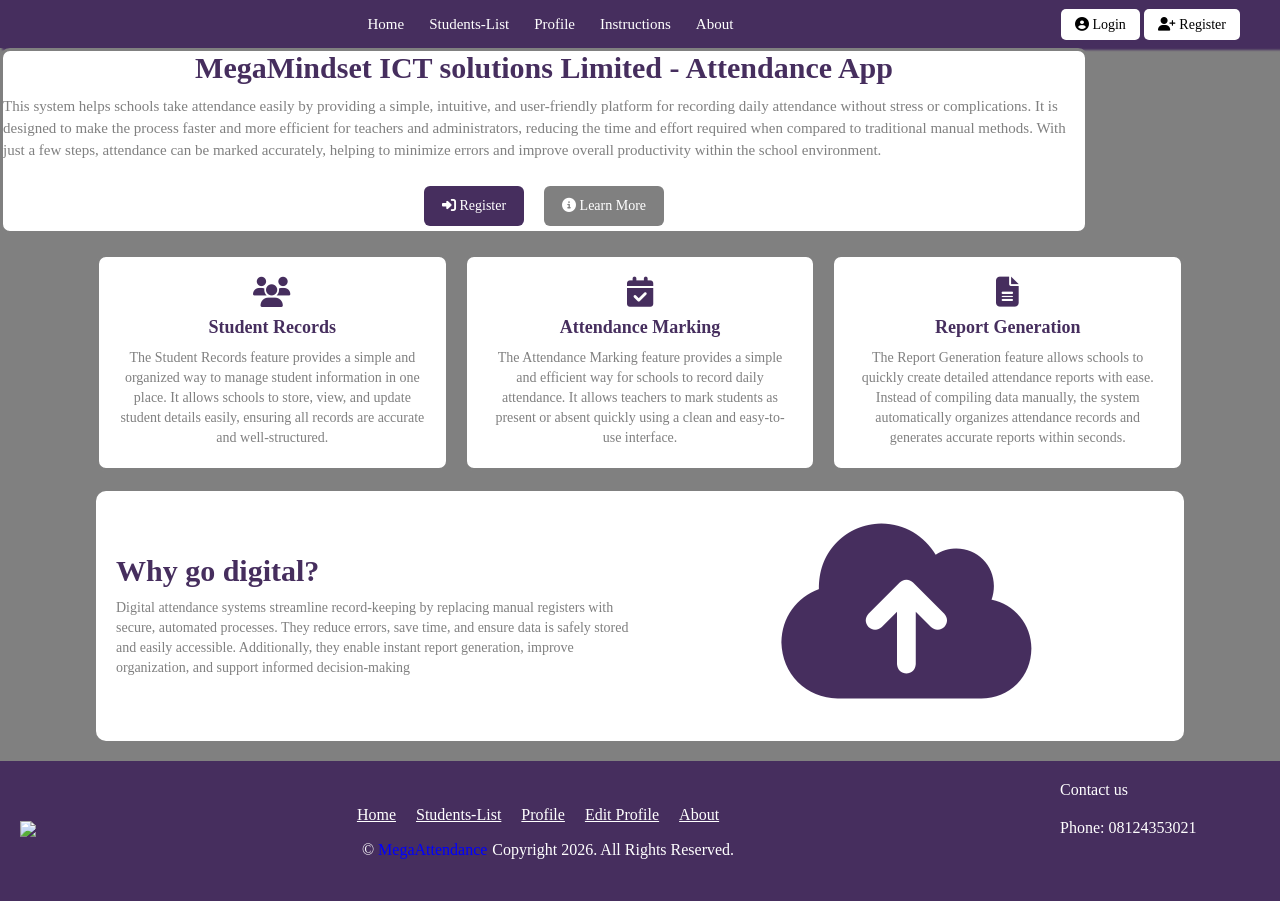
==== index.html @ f1411fb8 "commit to merge" ====
<!DOCTYPE html>
<html lang="en">

<head>
  <meta charset="UTF-8">
  <meta name="viewport" content="width=device-width, initial-scale=1.0">
  <title>MegaMindset ICT solutions Limited - Attendance App</title>
  <!-- SEO Meta Tags -->
  <meta name="description"
    content="Welcome to SIWES Attendance Management System, a smart solution for tracking and managing student attendance efficiently.">

  <meta name="keywords"
    content="Attendance System, SIWES, Student Attendance, Management System, Nigeria, School Project">

  <meta name="author" content="SIWES Student Development Team">

  <meta name="robots" content="index, follow">

  <!-- Open Graph (for social media sharing) -->
  <meta property="og:title" content="SIWES Attendance Management System">
  <meta property="og:description"
    content="A smart system developed by students to manage and track attendance efficiently.">
  <meta property="og:type" content="website">
  <meta property="og:url" content="http://localhost:5500/index.html">
  <meta property="og:image" content="/images/preview.png">
  <link rel="stylesheet" href="/css/index.css">
  <link rel="stylesheet" href="https://cdnjs.cloudflare.com/ajax/libs/font-awesome/6.5.0/css/all.min.css">
  <link rel="stylesheet" href="/fontawesome/css/all.css">
</head>

<body>

  <nav class="navbar">

    <div class="logo">
      <img src="/images/logo-dark.png" alt="" />
    </div>

    <div class="nav-links">
      <a href="index.html">Home</a>
      <a href="students_list.html">Students-List</a>
      <a href="profile.html">Profile</a>
      <a href="instructions.html">Instructions</a>
      <a href="about.html">About</a>
    </div>

    <div class="auth-buttons">
      <a href="login.html" class="login"><i class="fa fa-user-circle" aria-hidden="true"></i> Login</a>
      <a href="register.html" class="register"><i class="fa fa-user-plus" aria-hidden="true"></i> Register</a>
    </div>

  </nav>


  <section class="hero">
    <h1>MegaMindset ICT solutions Limited - Attendance App</h1>
    <p>
      This system helps schools take attendance easily by providing a simple, intuitive, and user-friendly platform for
      recording daily attendance without stress or complications. It is designed to make the process faster and more
      efficient for teachers and administrators, reducing the time and effort required when compared to traditional
      manual methods. With just a few steps, attendance can be marked accurately, helping to minimize errors and improve
      overall productivity within the school environment.

    </p>

    <div class="buttons">
      <a href="register.html" class="btn btn-primary">
        <i class="fa-solid fa-right-to-bracket"></i> Register
      </a>

      <a href="about.html" class="btn btn-secondary">
        <i class="fa-solid fa-circle-info"></i> Learn More
      </a>
    </div>
  </section>

  <section class="features">
    <div class="feature-box">
      <i class="fa-solid fa-users"></i>
      <h3>Student Records</h3>
      <p>The Student Records feature provides a simple and organized way to manage student information in one place. It
        allows schools to store, view, and update student details easily, ensuring all records are accurate and
        well-structured.

    </div>

    <div class="feature-box">
      <i class="fa-solid fa-calendar-check"></i>
      <h3>Attendance Marking</h3>
      <p>The Attendance Marking feature provides a simple and efficient way for schools to record daily attendance. It
        allows teachers to mark students as present or absent quickly using a clean and easy-to-use interface.

      </p>
    </div>

    <div class="feature-box">
      <i class="fa-solid fa-file-lines"></i>
      <h3>Report Generation</h3>
      <p>The Report Generation feature allows schools to quickly create detailed attendance reports with ease. Instead
        of compiling data manually, the system automatically organizes attendance records and generates accurate reports
        within seconds.
      </p>
    </div>
  </section>


  <section class="why">
    <div class="left-side">
      <h2>Why go digital?</h2>
      <p>
        Digital attendance systems streamline record-keeping by replacing manual registers with secure, automated
        processes. They reduce errors, save time, and ensure data is safely stored and easily accessible. Additionally,
        they enable instant report generation, improve organization, and support informed decision-making
    </div>

    <div class="right-side">
      <i class="fa fa-cloud-upload" aria-hidden="true"></i>
    </div>
  </section>
  <div class="footer-d">
    <div><img src="./images/logo-dark.png" class="img-f" /></div>
    <div class="footer-last">
      <div class="footer-d1">
        <a href="index.html">Home</a>
        <a href="students_list.html">Students-List</a>
        <a href="profile.html">Profile</a>
        <a href="edit_profile.html">Edit Profile</a>
        <a href="about.html">About</a>
      </div>
      <div class="footer-d2">
        <p>© <span>MegaAttendance</span>Copyright 2026. All Rights Reserved.</p>
      </div>
    </div>
    <div class="footer-space">
      <p>Contact us</p>
      <p>Phone: 08124353021</p>
    </div>

  </div>





</body>

</html>
---- css/index.css ----
@import url('config.css');
@import url('navbar.css');

* {
  margin: 0;
  padding: 0;
  box-sizing: border-box;
}

body {
  background: var(--secondary-color);
}

.hero {
  background: white;
  width: 85%;
  border-radius: 10px;
  border: 3px solid var(--secondary-color);
  display: flex;
  flex-direction: column;
  align-items: center;
}

.hero h1 {
  color: var(--primary-color);
  font-size: 30px;
  margin-bottom: 10px;
}

.hero p {
  color: var(--secondary-color);
  font-size: 15px;
  line-height: 22px;
}


.buttons {
  margin-top: 20px;
}

.btn {
  display: inline-block;
  text-decoration: none;
  padding: 12px 18px;
  margin: 5px;
  border-radius: 6px;
  font-size: 14px;
}

.btn-primary {
  background: var(--primary-color);
  color: white;
}

.btn-secondary {
  background: var(--secondary-color);
  color: white;
}

.btn-primary:hover {
  background: #2f1f3f;
}

.btn-secondary:hover {
  background: #555555;
}

.features {
  width: 85%;
  margin: 20px auto;
  display: flex;
  gap: 15px;
}

.feature-box {
  background: white;
  width: 33.3%;
  padding: 20px;
  border-radius: 10px;
  border: 3px solid var(--secondary-color);
  text-align: center;
}

.feature-box:hover {
  transform: translateY(-5px);
  transition: transform 0.3s ease;
}


.feature-box i {
  font-size: 30px;
  color: var(--primary-color);
  margin-bottom: 10px;
}

.feature-box h3 {
  color: var(--primary-color);
  margin-bottom: 10px;
  font-size: 18px;
}

.feature-box p {
  font-size: 14px;
  color: var(--secondary-color);
  line-height: 20px;
}

.why {
  width: 85%;
  margin: 20px auto;
  display: flex;
  gap: 15px;
  background-color: white;
  padding: 20px;
  justify-content: space-between;
  border-radius: 10px;
  align-items: center;
}

.left-side {
  width: 50%;
}

.left-side h2 {
  color: var(--primary-color);
  font-size: 30px;
  margin-bottom: 10px;
}

.left-side p {
  font-size: 14px;
  color: var(--secondary-color);
  line-height: 20px;
}

.right-side {
  width: 50%;
  display: flex;
  justify-content: center;
}

.right-side i {
  font-size: 200px;
  color: var(--primary-color);
  margin-bottom: 10px;
}

.footer-d {
  display: flex;
  padding: 20px;
  background-color: var(--primary-color);
  flex-direction: row;
  justify-content: left;
  align-items: center;
  justify-content: space-evenly;
}

.img-f {
  height: 80px;
}

.footer-d1 {
  display: flex;
  justify-content: space-between;
  height: 30px;
  margin-bottom: 5px;
}

.footer-d1 a {
  margin-right: 20px;
  color: white
}

.footer-d2 {
  height: 30px;
  color: white;
}

.footer-d2 span {
  color: blue;
  margin-right: 5px
}

.footer-last {
  display: flex;
  flex-direction: column;
  justify-content: center;
  align-items: center;
  padding: 20px 5px 5px 5px;
  width: 600px;
  margin-left: auto;
  margin-right: auto;
}

.footer-space {
  width: 200px;
  height: 100px;
  color: white
}

.footer-space p {
  margin-bottom: 20px;
  ;
}
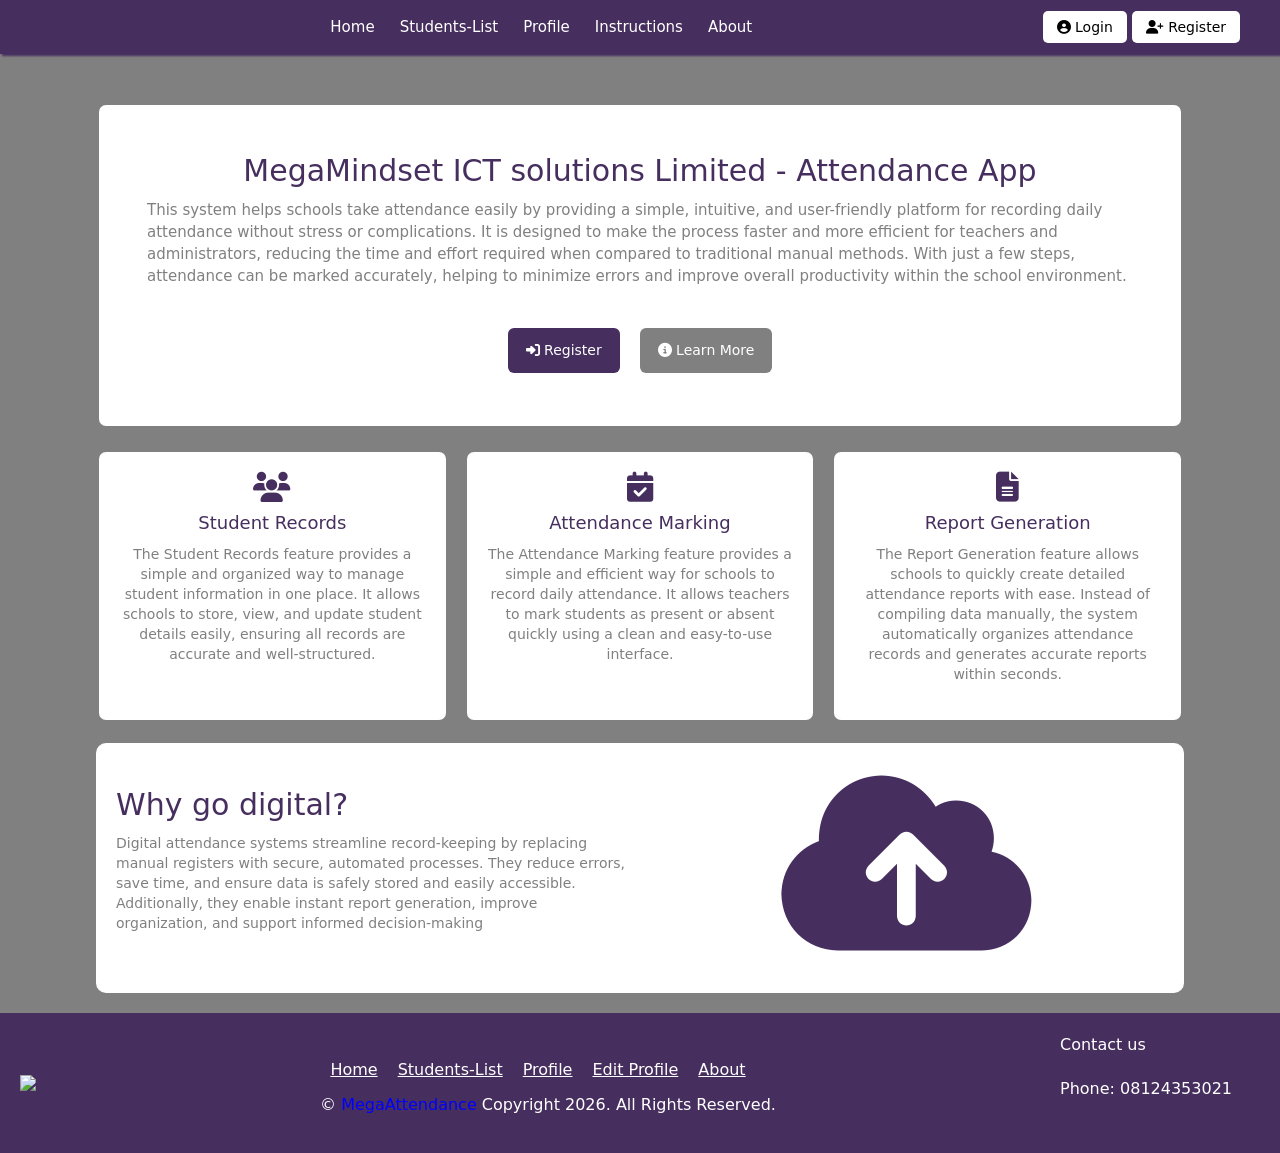
==== commit 00e8dd4a: "Merge branch 'megaminded:main' into main" ====
--- a/index.html
+++ b/index.html
@@ -23,6 +23,7 @@
   <meta property="og:type" content="website">
   <meta property="og:url" content="http://localhost:5500/index.html">
   <meta property="og:image" content="/images/preview.png">
+  <link rel="stylesheet" href="/bootstrap/bootstrap.css">
   <link rel="stylesheet" href="/css/index.css">
   <link rel="stylesheet" href="https://cdnjs.cloudflare.com/ajax/libs/font-awesome/6.5.0/css/all.min.css">
   <link rel="stylesheet" href="/fontawesome/css/all.css">
@@ -52,7 +53,7 @@
   </nav>
 
 
-  <section class="hero">
+  <section class="hero mx-auto mt-5 p-5">
     <h1>MegaMindset ICT solutions Limited - Attendance App</h1>
     <p>
       This system helps schools take attendance easily by providing a simple, intuitive, and user-friendly platform for
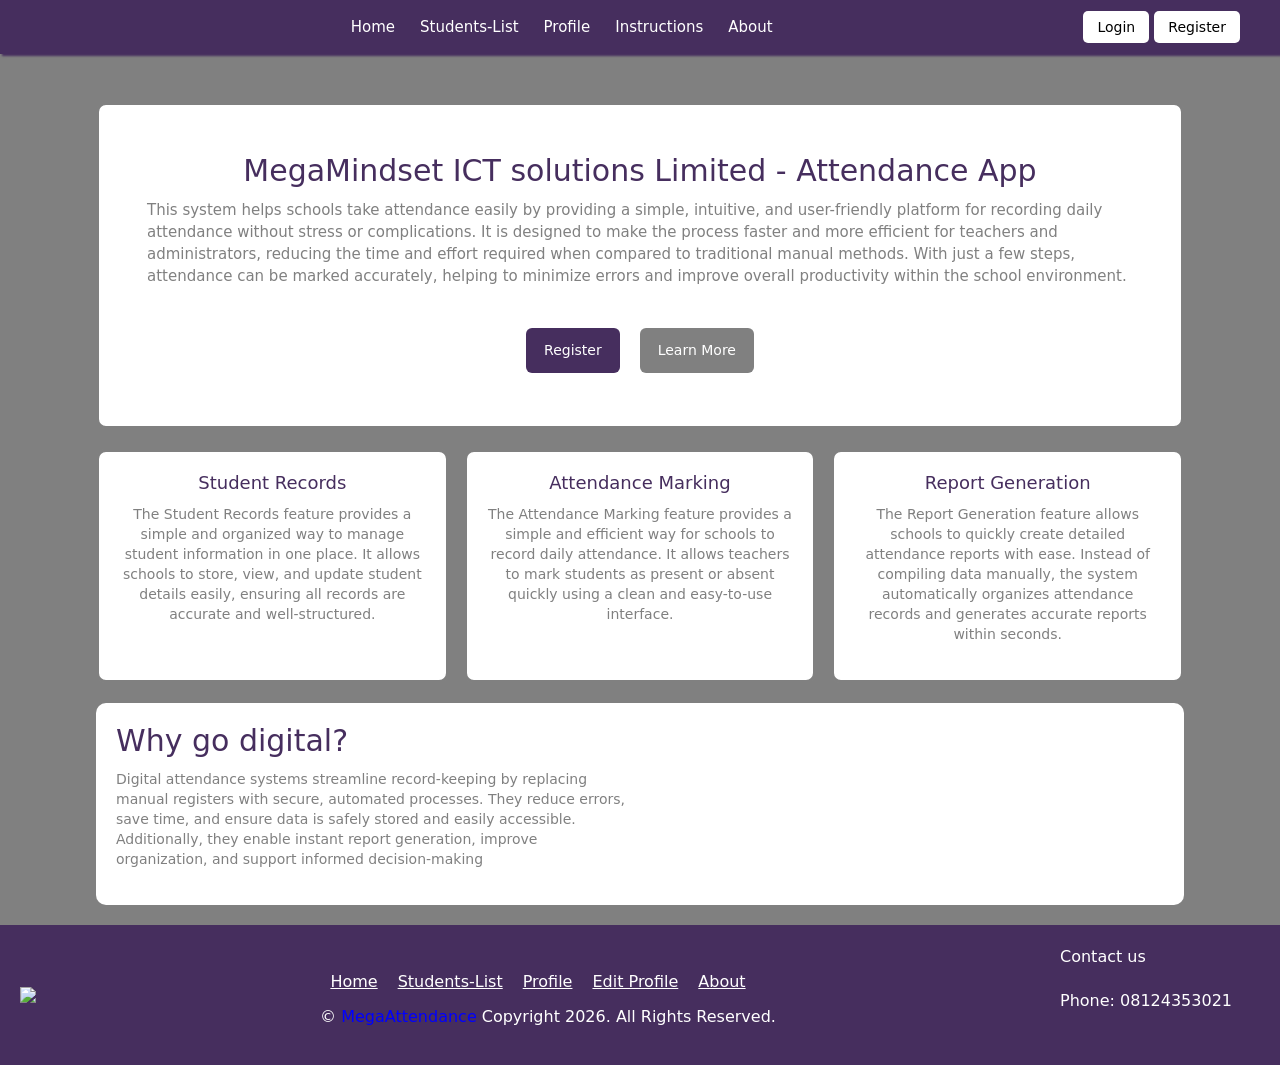
==== commit 6bc2057b: "b" ====
--- a/index.html
+++ b/index.html
@@ -25,7 +25,6 @@
   <meta property="og:image" content="/images/preview.png">
   <link rel="stylesheet" href="/bootstrap/bootstrap.css">
   <link rel="stylesheet" href="/css/index.css">
-  <link rel="stylesheet" href="https://cdnjs.cloudflare.com/ajax/libs/font-awesome/6.5.0/css/all.min.css">
   <link rel="stylesheet" href="/fontawesome/css/all.css">
 </head>
 
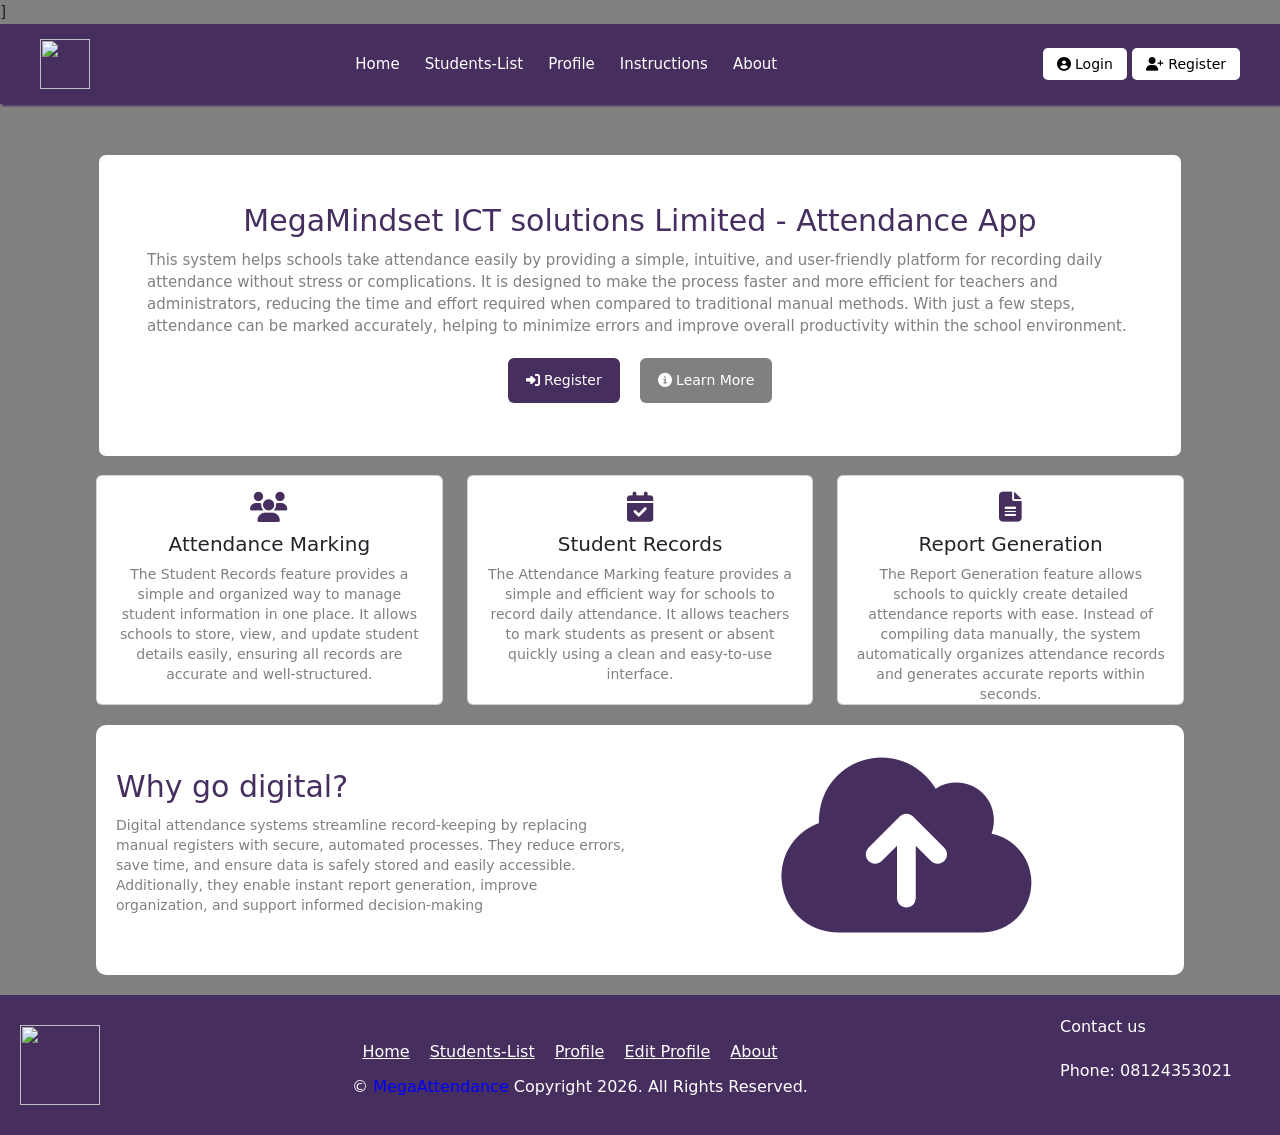
==== commit 5470f34d: "Merge pull request #49 from Omasior/main changed the features cards into bootstrap cards in the inde" ====
--- a/index.html
+++ b/index.html
@@ -1,3 +1,4 @@
+]
 <!DOCTYPE html>
 <html lang="en">
 
@@ -25,6 +26,7 @@
   <meta property="og:image" content="/images/preview.png">
   <link rel="stylesheet" href="/bootstrap/bootstrap.css">
   <link rel="stylesheet" href="/css/index.css">
+  <link rel="stylesheet" href="https://cdnjs.cloudflare.com/ajax/libs/font-awesome/6.5.0/css/all.min.css">
   <link rel="stylesheet" href="/fontawesome/css/all.css">
 </head>
 
@@ -63,7 +65,7 @@
 
     </p>
 
-    <div class="buttons">
+    <div class="buttons ">
       <a href="register.html" class="btn btn-primary">
         <i class="fa-solid fa-right-to-bracket"></i> Register
       </a>
@@ -74,32 +76,52 @@
     </div>
   </section>
 
-  <section class="features">
-    <div class="feature-box">
-      <i class="fa-solid fa-users"></i>
-      <h3>Student Records</h3>
-      <p>The Student Records feature provides a simple and organized way to manage student information in one place. It
-        allows schools to store, view, and update student details easily, ensuring all records are accurate and
-        well-structured.
-
-    </div>
-
-    <div class="feature-box">
-      <i class="fa-solid fa-calendar-check"></i>
-      <h3>Attendance Marking</h3>
-      <p>The Attendance Marking feature provides a simple and efficient way for schools to record daily attendance. It
-        allows teachers to mark students as present or absent quickly using a clean and easy-to-use interface.
-
-      </p>
-    </div>
-
-    <div class="feature-box">
-      <i class="fa-solid fa-file-lines"></i>
-      <h3>Report Generation</h3>
-      <p>The Report Generation feature allows schools to quickly create detailed attendance reports with ease. Instead
-        of compiling data manually, the system automatically organizes attendance records and generates accurate reports
-        within seconds.
-      </p>
+  <section class="features mx-auto mt-3">
+    <div class="row justify-center">
+      <div class="col-sm-4 mb-3 mb-sm-0 ">
+        <div class="card feature-box">
+          <div class="card-body text-align">
+            <i class="fa fa-users" aria-hidden="true fa-10x"></i>
+            <h5 class="card-title">
+              Attendance Marking
+            </h5>
+            <p class="card-text">The Student Records feature provides a simple and organized way to manage
+              student information in one place. It
+              allows schools to store, view, and update student details easily, ensuring all records are
+              accurate and
+              well-structured.</p>
+          </div>
+        </div>
+      </div>
+      <div class="col-sm-4">
+        <div class="card feature-box">
+          <div class="card-body text-align">
+            <i class="fa-solid fa-calendar-check"></i>
+            <h5 class="card-title">
+              Student Records
+            </h5>
+            <p class="card-text">The Attendance Marking feature provides a simple and efficient way for schools
+              to record daily attendance. It
+              allows teachers to mark students as present or absent quickly using a clean and easy-to-use
+              interface.</p>
+          </div>
+        </div>
+      </div>
+      <div class="col-sm-4">
+        <div class="card feature-box">
+          <div class="card-body text-align">
+            <i class="fa-solid fa-file-lines"></i>
+            <h5 class="card-title">
+              Report Generation
+            </h5>
+            <p class="card-text">The Report Generation feature allows schools to quickly create detailed
+              attendance reports with ease. Instead
+              of compiling data manually, the system automatically organizes attendance records and generates
+              accurate reports
+              within seconds.</p>
+          </div>
+        </div>
+      </div>
     </div>
   </section>
 
--- a/css/index.css
+++ b/css/index.css
@@ -20,6 +20,14 @@
   flex-direction: column;
   align-items: center;
 }
+  .justify-center {
+        display: flex;
+        justify-content: center;
+    }
+
+    .text-align {
+        text-align: center;
+    }
 
 .hero h1 {
   color: var(--primary-color);
@@ -35,13 +43,13 @@
 
 
 .buttons {
-  margin-top: 20px;
+  /* margin-top: 20px; */
 }
 
 .btn {
   display: inline-block;
   text-decoration: none;
-  padding: 12px 18px;
+   padding: 12px 18px;
   margin: 5px;
   border-radius: 6px;
   font-size: 14px;
@@ -67,18 +75,21 @@
 
 .features {
   width: 85%;
-  margin: 20px auto;
   display: flex;
   gap: 15px;
 }
 
-.feature-box {
+/* .feature-box {
   background: white;
   width: 33.3%;
   padding: 20px;
   border-radius: 10px;
   border: 3px solid var(--secondary-color);
   text-align: center;
+} */
+
+.feature-box{
+  height: 230px;
 }
 
 .feature-box:hover {
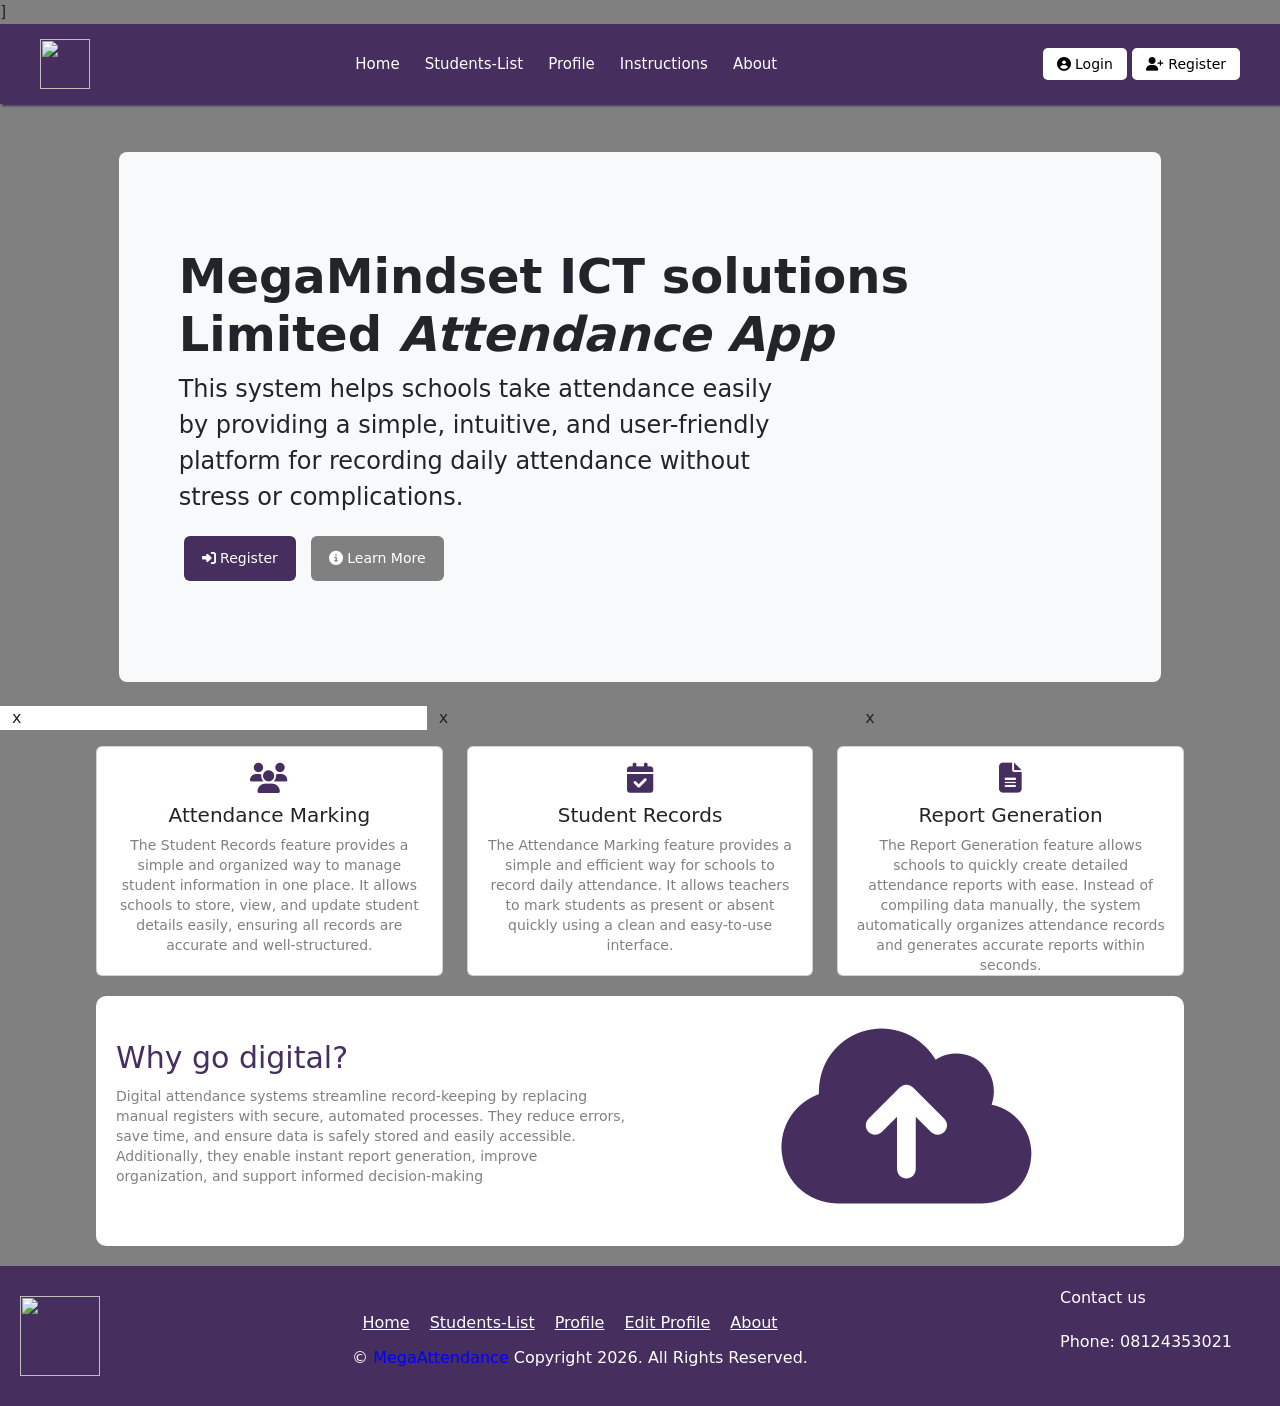
==== commit e6d7361a: "Changed the register page and index page to use BS classes" ====
--- a/index.html
+++ b/index.html
@@ -54,7 +54,7 @@
   </nav>
 
 
-  <section class="hero mx-auto mt-5 p-5">
+  <!-- <section class="hero mx-auto mt-5 p-5">
     <h1>MegaMindset ICT solutions Limited - Attendance App</h1>
     <p>
       This system helps schools take attendance easily by providing a simple, intuitive, and user-friendly platform for
@@ -74,7 +74,43 @@
         <i class="fa-solid fa-circle-info"></i> Learn More
       </a>
     </div>
-  </section>
+  </section> -->
+
+
+  <div class="container-fluid mt-5">
+    <div class="row">
+      <div class="col-sm-12 col-md-10 offset-md-1">
+        <div class="p-5 mb-4 bg-light rounded-3">
+          <div class="container-fluid py-5">
+            <h1 class="display-5 fw-bold">MegaMindset ICT solutions Limited
+              <i>Attendance App</i>
+            </h1>
+            <p class="col-md-8 fs-4">
+              This system helps schools take attendance easily by providing a simple, intuitive, and user-friendly
+              platform for
+              recording daily attendance without stress or complications.
+            </p>
+            <a href="register.html" class="btn btn-primary">
+              <i class="fa-solid fa-right-to-bracket"></i> Register
+            </a>
+
+            <a href="about.html" class="btn btn-secondary">
+              <i class="fa-solid fa-circle-info"></i> Learn More
+            </a>
+          </div>
+        </div>
+      </div>
+    </div>
+
+    <div class="row">
+      <div class="col-sm-12 col-md-4 bg-white">x</div>
+      <div class="col-sm-12 col-md-4">x</div>
+      <div class="col-sm-12 col-md-4">x</div>
+    </div>
+  </div>
+
+
+
 
   <section class="features mx-auto mt-3">
     <div class="row justify-center">
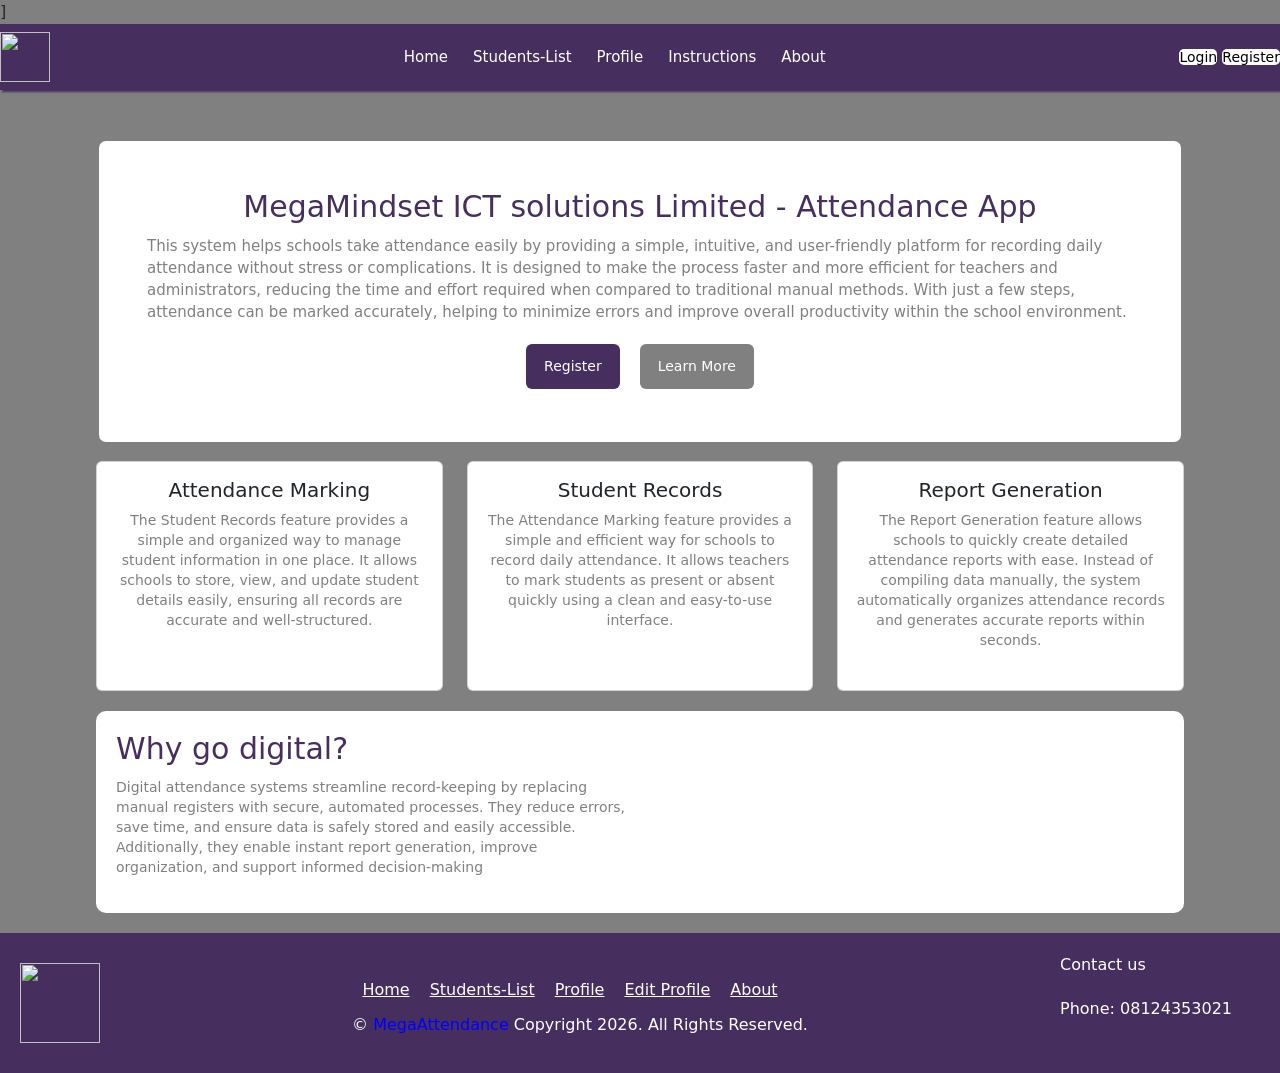
==== commit fbc73048: "real" ====
--- a/index.html
+++ b/index.html
@@ -26,7 +26,6 @@
   <meta property="og:image" content="/images/preview.png">
   <link rel="stylesheet" href="/bootstrap/bootstrap.css">
   <link rel="stylesheet" href="/css/index.css">
-  <link rel="stylesheet" href="https://cdnjs.cloudflare.com/ajax/libs/font-awesome/6.5.0/css/all.min.css">
   <link rel="stylesheet" href="/fontawesome/css/all.css">
 </head>
 
@@ -54,7 +53,7 @@
   </nav>
 
 
-  <!-- <section class="hero mx-auto mt-5 p-5">
+  <section class="hero mx-auto mt-5 p-5">
     <h1>MegaMindset ICT solutions Limited - Attendance App</h1>
     <p>
       This system helps schools take attendance easily by providing a simple, intuitive, and user-friendly platform for
@@ -74,43 +73,7 @@
         <i class="fa-solid fa-circle-info"></i> Learn More
       </a>
     </div>
-  </section> -->
-
-
-  <div class="container-fluid mt-5">
-    <div class="row">
-      <div class="col-sm-12 col-md-10 offset-md-1">
-        <div class="p-5 mb-4 bg-light rounded-3">
-          <div class="container-fluid py-5">
-            <h1 class="display-5 fw-bold">MegaMindset ICT solutions Limited
-              <i>Attendance App</i>
-            </h1>
-            <p class="col-md-8 fs-4">
-              This system helps schools take attendance easily by providing a simple, intuitive, and user-friendly
-              platform for
-              recording daily attendance without stress or complications.
-            </p>
-            <a href="register.html" class="btn btn-primary">
-              <i class="fa-solid fa-right-to-bracket"></i> Register
-            </a>
-
-            <a href="about.html" class="btn btn-secondary">
-              <i class="fa-solid fa-circle-info"></i> Learn More
-            </a>
-          </div>
-        </div>
-      </div>
-    </div>
-
-    <div class="row">
-      <div class="col-sm-12 col-md-4 bg-white">x</div>
-      <div class="col-sm-12 col-md-4">x</div>
-      <div class="col-sm-12 col-md-4">x</div>
-    </div>
-  </div>
-
-
-
+  </section>
 
   <section class="features mx-auto mt-3">
     <div class="row justify-center">
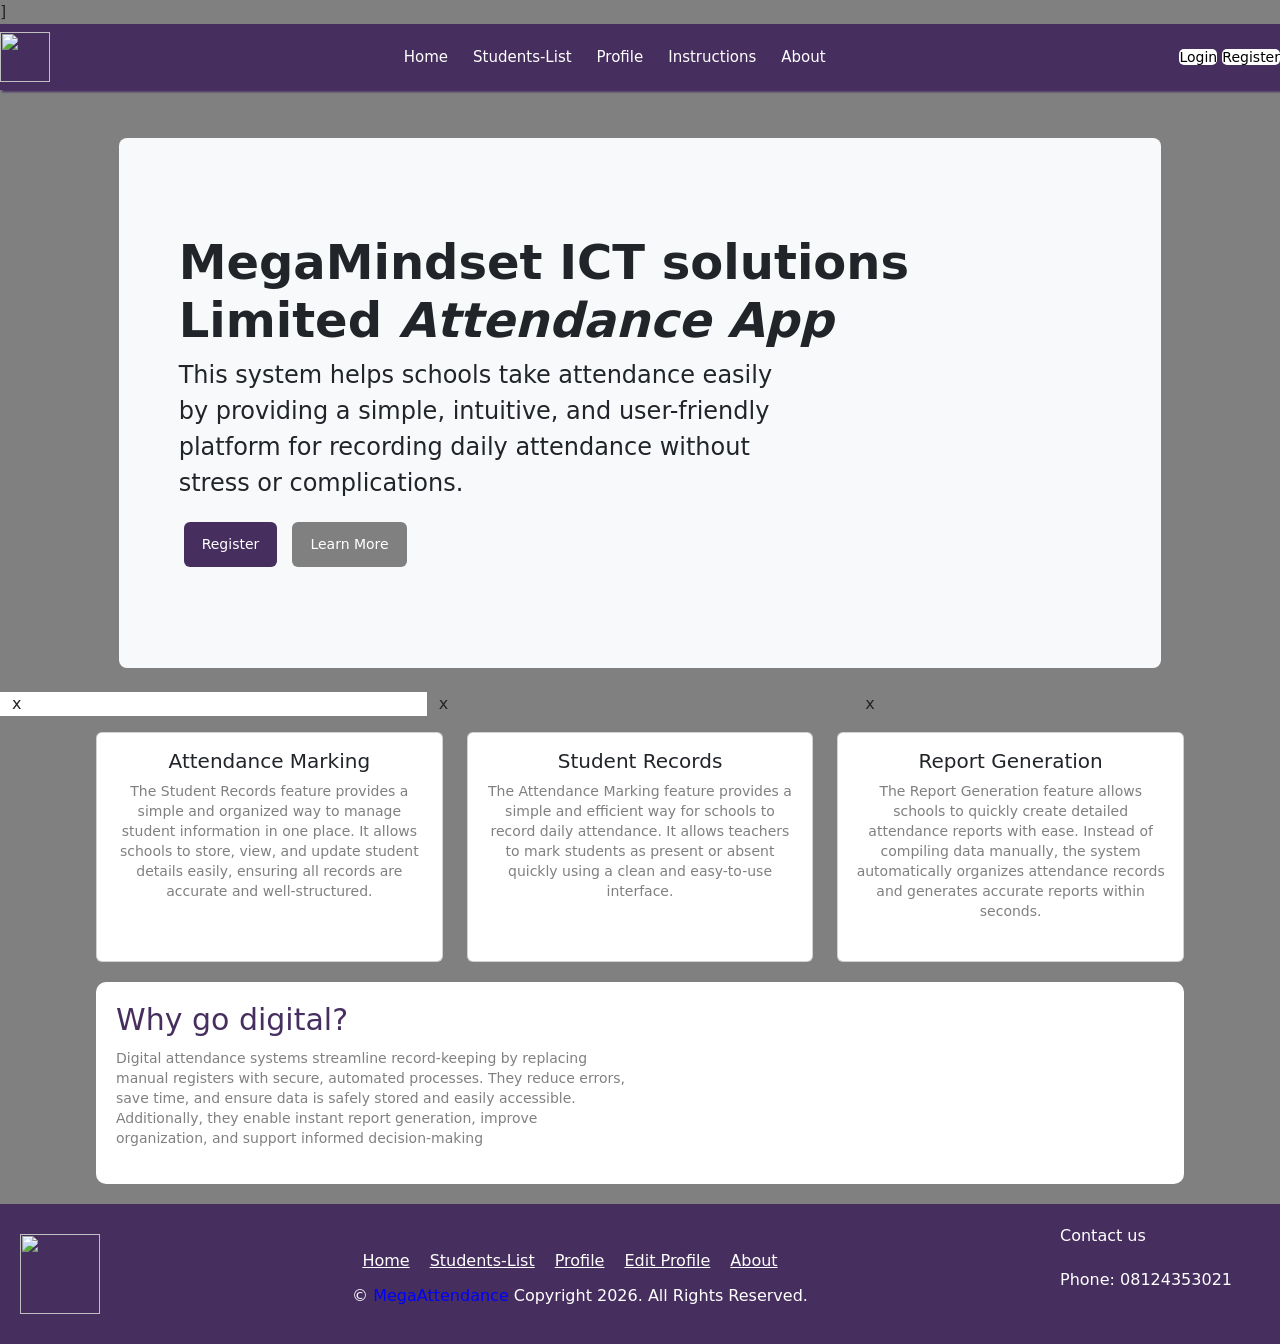
==== commit fd9aad06: "h" ====
--- a/index.html
+++ b/index.html
@@ -53,7 +53,7 @@
   </nav>
 
 
-  <section class="hero mx-auto mt-5 p-5">
+  <!-- <section class="hero mx-auto mt-5 p-5">
     <h1>MegaMindset ICT solutions Limited - Attendance App</h1>
     <p>
       This system helps schools take attendance easily by providing a simple, intuitive, and user-friendly platform for
@@ -73,7 +73,43 @@
         <i class="fa-solid fa-circle-info"></i> Learn More
       </a>
     </div>
-  </section>
+  </section> -->
+
+
+  <div class="container-fluid mt-5">
+    <div class="row">
+      <div class="col-sm-12 col-md-10 offset-md-1">
+        <div class="p-5 mb-4 bg-light rounded-3">
+          <div class="container-fluid py-5">
+            <h1 class="display-5 fw-bold">MegaMindset ICT solutions Limited
+              <i>Attendance App</i>
+            </h1>
+            <p class="col-md-8 fs-4">
+              This system helps schools take attendance easily by providing a simple, intuitive, and user-friendly
+              platform for
+              recording daily attendance without stress or complications.
+            </p>
+            <a href="register.html" class="btn btn-primary">
+              <i class="fa-solid fa-right-to-bracket"></i> Register
+            </a>
+
+            <a href="about.html" class="btn btn-secondary">
+              <i class="fa-solid fa-circle-info"></i> Learn More
+            </a>
+          </div>
+        </div>
+      </div>
+    </div>
+
+    <div class="row">
+      <div class="col-sm-12 col-md-4 bg-white">x</div>
+      <div class="col-sm-12 col-md-4">x</div>
+      <div class="col-sm-12 col-md-4">x</div>
+    </div>
+  </div>
+
+
+
 
   <section class="features mx-auto mt-3">
     <div class="row justify-center">
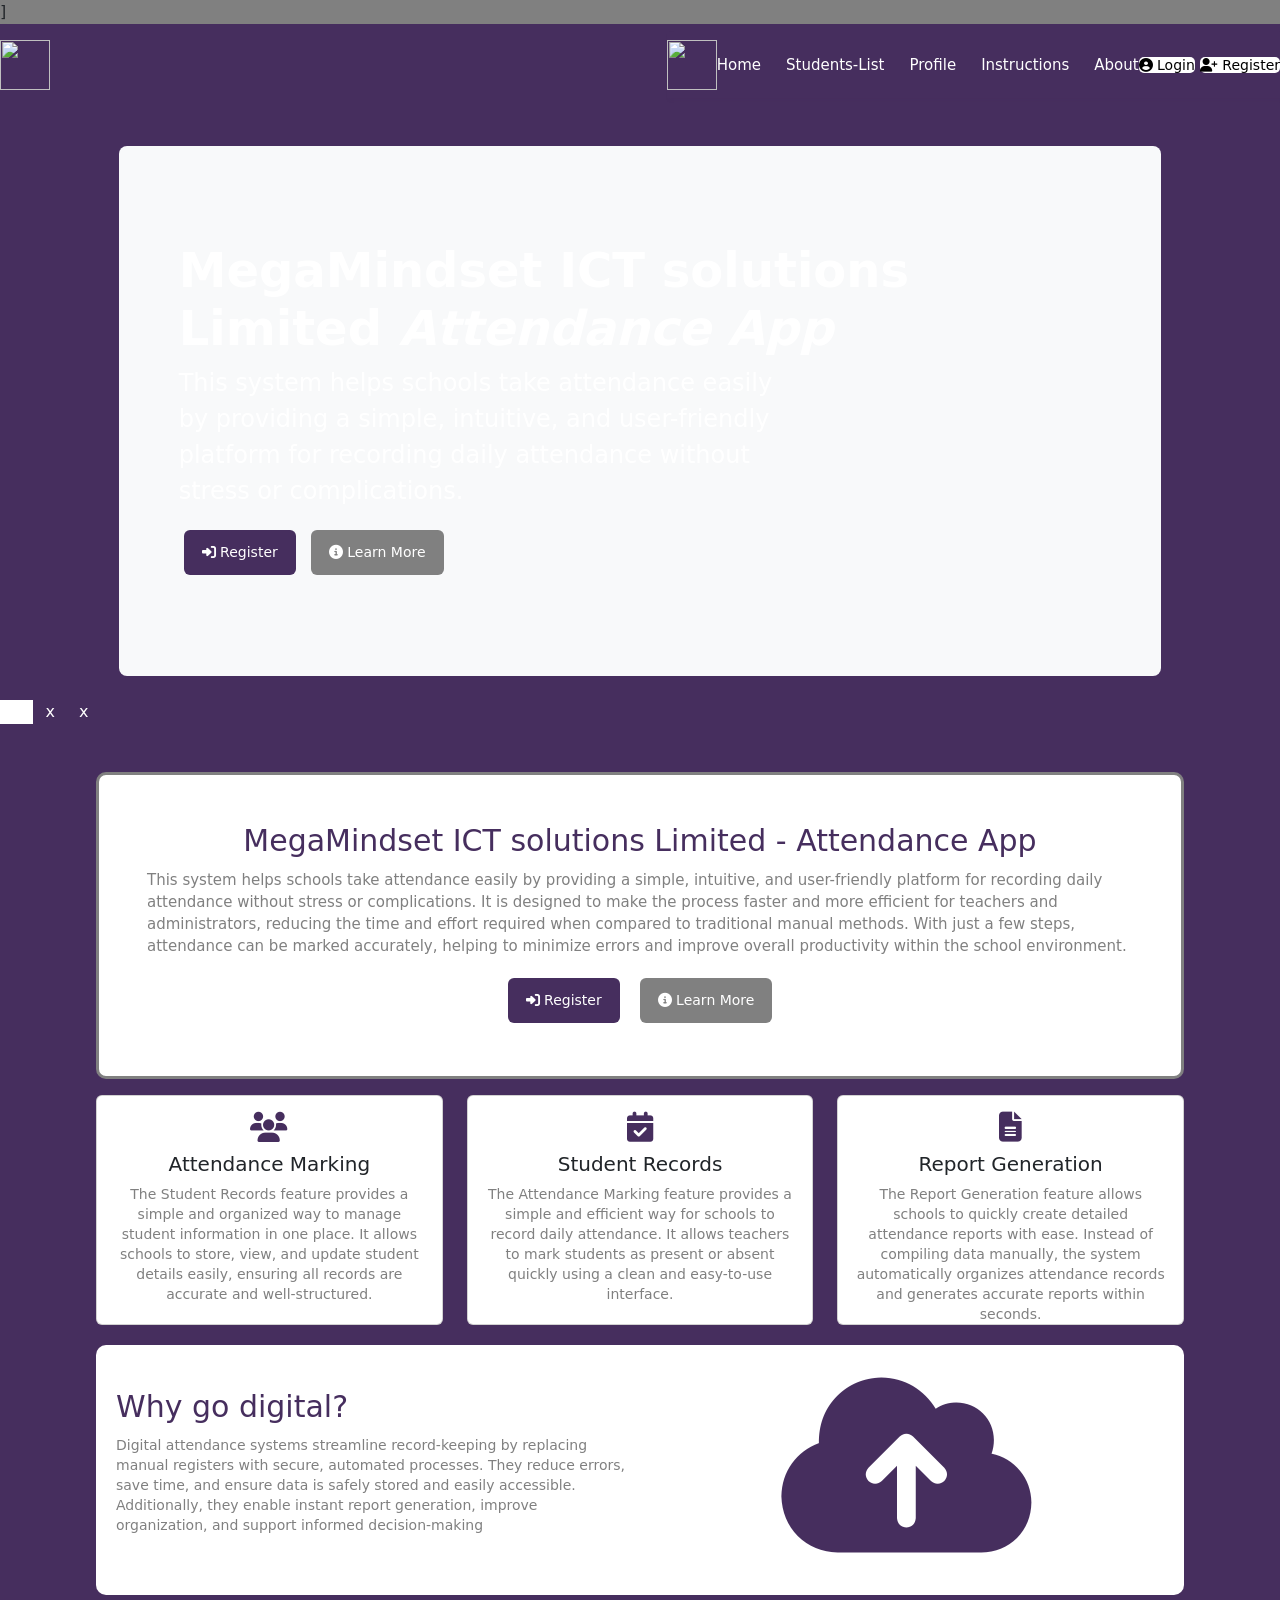
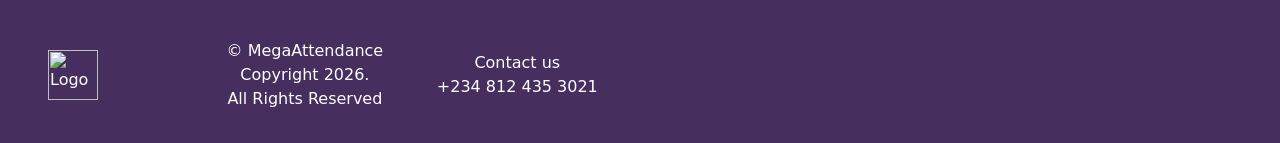
==== commit e2047bed: "i'm uploading my assignments" ====
--- a/index.html
+++ b/index.html
@@ -1,6 +1,48 @@
 ]
-<!DOCTYPE html>
+<!doctype html>
 <html lang="en">
+  <head>
+    <meta charset="UTF-8" />
+    <meta name="viewport" content="width=device-width, initial-scale=1.0" />
+    <title>MegaMindset ICT solutions Limited - Attendance App</title>
+    <!-- SEO Meta Tags -->
+    <meta
+      name="description"
+      content="Welcome to SIWES Attendance Management System, a smart solution for tracking and managing student attendance efficiently."
+    />
+
+    <meta
+      name="keywords"
+      content="Attendance System, SIWES, Student Attendance, Management System, Nigeria, School Project"
+    />
+
+    <meta name="author" content="SIWES Student Development Team" />
+
+    <meta name="robots" content="index, follow" />
+
+    <!-- Open Graph (for social media sharing) -->
+    <meta property="og:title" content="SIWES Attendance Management System" />
+    <meta
+      property="og:description"
+      content="A smart system developed by students to manage and track attendance efficiently."
+    />
+    <meta property="og:type" content="website" />
+    <meta property="og:url" content="http://localhost:5500/index.html" />
+    <meta property="og:image" content="/images/preview.png" />
+    <link rel="stylesheet" href="/bootstrap/bootstrap.css" />
+    <link rel="stylesheet" href="/css/index.css" />
+    <link
+      rel="stylesheet"
+      href="https://cdnjs.cloudflare.com/ajax/libs/font-awesome/6.5.0/css/all.min.css"
+    />
+    <link rel="stylesheet" href="/fontawesome/css/all.css" />
+  </head>
+
+  <body>
+    <nav class="navbar">
+      <div class="logo">
+        <img src="/images/logo-dark.png" alt="" />
+      </div>
 
 <head>
   <meta charset="UTF-8">
@@ -111,94 +153,118 @@
 
 
 
-  <section class="features mx-auto mt-3">
-    <div class="row justify-center">
-      <div class="col-sm-4 mb-3 mb-sm-0 ">
-        <div class="card feature-box">
-          <div class="card-body text-align">
-            <i class="fa fa-users" aria-hidden="true fa-10x"></i>
-            <h5 class="card-title">
-              Attendance Marking
-            </h5>
-            <p class="card-text">The Student Records feature provides a simple and organized way to manage
-              student information in one place. It
-              allows schools to store, view, and update student details easily, ensuring all records are
-              accurate and
-              well-structured.</p>
-          </div>
-        </div>
-      </div>
-      <div class="col-sm-4">
-        <div class="card feature-box">
-          <div class="card-body text-align">
-            <i class="fa-solid fa-calendar-check"></i>
-            <h5 class="card-title">
-              Student Records
-            </h5>
-            <p class="card-text">The Attendance Marking feature provides a simple and efficient way for schools
-              to record daily attendance. It
-              allows teachers to mark students as present or absent quickly using a clean and easy-to-use
-              interface.</p>
-          </div>
-        </div>
-      </div>
-      <div class="col-sm-4">
-        <div class="card feature-box">
-          <div class="card-body text-align">
-            <i class="fa-solid fa-file-lines"></i>
-            <h5 class="card-title">
-              Report Generation
-            </h5>
-            <p class="card-text">The Report Generation feature allows schools to quickly create detailed
-              attendance reports with ease. Instead
-              of compiling data manually, the system automatically organizes attendance records and generates
-              accurate reports
-              within seconds.</p>
-          </div>
-        </div>
-      </div>
-    </div>
-  </section>
-
-
-  <section class="why">
-    <div class="left-side">
-      <h2>Why go digital?</h2>
+    <section class="hero mx-auto mt-5 p-5">
+      <h1>MegaMindset ICT solutions Limited - Attendance App</h1>
       <p>
-        Digital attendance systems streamline record-keeping by replacing manual registers with secure, automated
-        processes. They reduce errors, save time, and ensure data is safely stored and easily accessible. Additionally,
-        they enable instant report generation, improve organization, and support informed decision-making
-    </div>
-
-    <div class="right-side">
-      <i class="fa fa-cloud-upload" aria-hidden="true"></i>
-    </div>
-  </section>
-  <div class="footer-d">
-    <div><img src="./images/logo-dark.png" class="img-f" /></div>
-    <div class="footer-last">
-      <div class="footer-d1">
-        <a href="index.html">Home</a>
-        <a href="students_list.html">Students-List</a>
-        <a href="profile.html">Profile</a>
-        <a href="edit_profile.html">Edit Profile</a>
-        <a href="about.html">About</a>
-      </div>
-      <div class="footer-d2">
-        <p>© <span>MegaAttendance</span>Copyright 2026. All Rights Reserved.</p>
-      </div>
-    </div>
-    <div class="footer-space">
-      <p>Contact us</p>
-      <p>Phone: 08124353021</p>
-    </div>
-
-  </div>
-
-
-
-
-
-</body>
-
-</html>+        This system helps schools take attendance easily by providing a simple,
+        intuitive, and user-friendly platform for recording daily attendance
+        without stress or complications. It is designed to make the process
+        faster and more efficient for teachers and administrators, reducing the
+        time and effort required when compared to traditional manual methods.
+        With just a few steps, attendance can be marked accurately, helping to
+        minimize errors and improve overall productivity within the school
+        environment.
+      </p>
+
+      <div class="buttons">
+        <a href="register.html" class="btn btn-primary">
+          <i class="fa-solid fa-right-to-bracket"></i> Register
+        </a>
+
+        <a href="about.html" class="btn btn-secondary">
+          <i class="fa-solid fa-circle-info"></i> Learn More
+        </a>
+      </div>
+    </section>
+
+    <section class="features mx-auto mt-3">
+      <div class="row justify-center">
+        <div class="col-sm-4 mb-3 mb-sm-0">
+          <div class="card feature-box">
+            <div class="card-body text-align">
+              <i class="fa fa-users" aria-hidden="true fa-10x"></i>
+              <h5 class="card-title">Attendance Marking</h5>
+              <p class="card-text">
+                The Student Records feature provides a simple and organized way
+                to manage student information in one place. It allows schools to
+                store, view, and update student details easily, ensuring all
+                records are accurate and well-structured.
+              </p>
+            </div>
+          </div>
+        </div>
+        <div class="col-sm-4">
+          <div class="card feature-box">
+            <div class="card-body text-align">
+              <i class="fa-solid fa-calendar-check"></i>
+              <h5 class="card-title">Student Records</h5>
+              <p class="card-text">
+                The Attendance Marking feature provides a simple and efficient
+                way for schools to record daily attendance. It allows teachers
+                to mark students as present or absent quickly using a clean and
+                easy-to-use interface.
+              </p>
+            </div>
+          </div>
+        </div>
+        <div class="col-sm-4">
+          <div class="card feature-box">
+            <div class="card-body text-align">
+              <i class="fa-solid fa-file-lines"></i>
+              <h5 class="card-title">Report Generation</h5>
+              <p class="card-text">
+                The Report Generation feature allows schools to quickly create
+                detailed attendance reports with ease. Instead of compiling data
+                manually, the system automatically organizes attendance records
+                and generates accurate reports within seconds.
+              </p>
+            </div>
+          </div>
+        </div>
+      </div>
+    </section>
+
+    <section class="why">
+      <div class="left-side">
+        <h2>Why go digital?</h2>
+        <p>
+          Digital attendance systems streamline record-keeping by replacing
+          manual registers with secure, automated processes. They reduce errors,
+          save time, and ensure data is safely stored and easily accessible.
+          Additionally, they enable instant report generation, improve
+          organization, and support informed decision-making
+        </p>
+      </div>
+
+      <div class="right-side">
+        <i class="fa fa-cloud-upload" aria-hidden="true"></i>
+      </div>
+    </section>
+
+    <footer class="bg-purple text-white py-4">
+      <div class="container-fluid">
+        <div class="row text-center text-md-start align-items-center">
+          <div class="col-12 col-md-4 mb-3 mb-md-0 ps-5">
+            <img
+              src="images/logo-dark.png"
+              class="img-fluid footer-logo"
+              alt="Logo"
+            />
+          </div>
+          <div class="col-12 col-md-4 mb-1 mb-md-0 text-center">
+            <p class="mb-0">
+              &copy; MegaAttendance Copyright 2026. <br />
+              All Rights Reserved
+            </p>
+          </div>
+          <div class="col-12 col-sm-12 col-md-4 text-center text-md-end">
+            <div class="d-inline-block text-center">
+              <p class="mb-0">Contact us</p>
+              <p class="mb-0">+234 812 435 3021</p>
+            </div>
+          </div>
+        </div>
+      </div>
+    </footer>
+  </body>
+</html>
--- a/css/index.css
+++ b/css/index.css
@@ -1,5 +1,6 @@
 @import url('config.css');
 @import url('navbar.css');
+@import url('footer.css');
 
 * {
   margin: 0;
@@ -154,62 +155,4 @@
   font-size: 200px;
   color: var(--primary-color);
   margin-bottom: 10px;
-}
-
-.footer-d {
-  display: flex;
-  padding: 20px;
-  background-color: var(--primary-color);
-  flex-direction: row;
-  justify-content: left;
-  align-items: center;
-  justify-content: space-evenly;
-}
-
-.img-f {
-  height: 80px;
-}
-
-.footer-d1 {
-  display: flex;
-  justify-content: space-between;
-  height: 30px;
-  margin-bottom: 5px;
-}
-
-.footer-d1 a {
-  margin-right: 20px;
-  color: white
-}
-
-.footer-d2 {
-  height: 30px;
-  color: white;
-}
-
-.footer-d2 span {
-  color: blue;
-  margin-right: 5px
-}
-
-.footer-last {
-  display: flex;
-  flex-direction: column;
-  justify-content: center;
-  align-items: center;
-  padding: 20px 5px 5px 5px;
-  width: 600px;
-  margin-left: auto;
-  margin-right: auto;
-}
-
-.footer-space {
-  width: 200px;
-  height: 100px;
-  color: white
-}
-
-.footer-space p {
-  margin-bottom: 20px;
-  ;
 }
--- a/css/index.css
+++ b/css/index.css
@@ -1,5 +1,6 @@
 @import url('config.css');
 @import url('navbar.css');
+@import url('footer.css');
 
 * {
   margin: 0;
@@ -154,62 +155,4 @@
   font-size: 200px;
   color: var(--primary-color);
   margin-bottom: 10px;
-}
-
-.footer-d {
-  display: flex;
-  padding: 20px;
-  background-color: var(--primary-color);
-  flex-direction: row;
-  justify-content: left;
-  align-items: center;
-  justify-content: space-evenly;
-}
-
-.img-f {
-  height: 80px;
-}
-
-.footer-d1 {
-  display: flex;
-  justify-content: space-between;
-  height: 30px;
-  margin-bottom: 5px;
-}
-
-.footer-d1 a {
-  margin-right: 20px;
-  color: white
-}
-
-.footer-d2 {
-  height: 30px;
-  color: white;
-}
-
-.footer-d2 span {
-  color: blue;
-  margin-right: 5px
-}
-
-.footer-last {
-  display: flex;
-  flex-direction: column;
-  justify-content: center;
-  align-items: center;
-  padding: 20px 5px 5px 5px;
-  width: 600px;
-  margin-left: auto;
-  margin-right: auto;
-}
-
-.footer-space {
-  width: 200px;
-  height: 100px;
-  color: white
-}
-
-.footer-space p {
-  margin-bottom: 20px;
-  ;
 }
